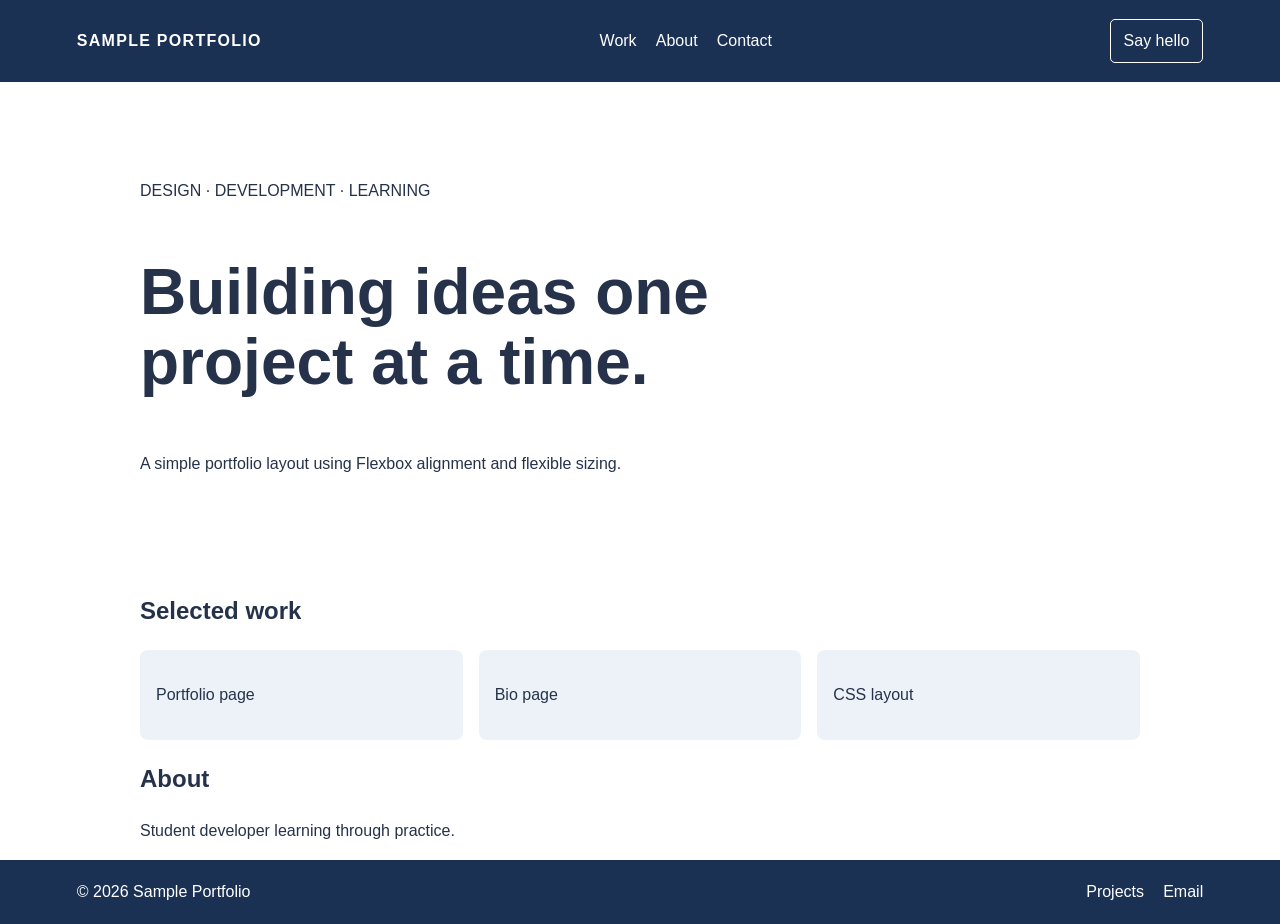
==== P10-advanced-flexbox/index.html @ ea056910 "Add P1-P13 web development lab programs" ====
<!doctype html>
<html lang="en"><head><meta charset="UTF-8"><meta name="viewport" content="width=device-width, initial-scale=1.0"><title>Portfolio Header and Footer</title>
<style>
*{box-sizing:border-box}body{margin:0;color:#25324a;font:16px/1.6 Arial,sans-serif}
.site-header,footer{display:flex;align-items:center;justify-content:space-between;gap:1.5rem;padding:1.2rem 6%;background:#1b3154;color:white}
.site-header nav,footer nav{display:flex;gap:1.2rem}.site-header a,footer a{color:white;text-decoration:none}.brand{font-weight:bold;letter-spacing:.08em}.hire{padding:.5rem .8rem;border:1px solid white;border-radius:5px}
main{width:min(88%,1000px);margin:auto}.hero{padding:5rem 0;max-width:700px}.hero h1{font-size:clamp(2.2rem,6vw,4rem);line-height:1.1}
.work{display:flex;flex-wrap:wrap;gap:1rem}.work article{flex:1 1 220px;padding:2rem 1rem;background:#edf2f8;border-radius:8px}
@media(max-width:650px){.site-header{align-items:flex-start;flex-wrap:wrap}.site-header nav{order:3;width:100%}footer{align-items:flex-start;flex-direction:column}}
</style></head><body>
<header class="site-header"><a class="brand" href="#">SAMPLE PORTFOLIO</a><nav><a href="#work">Work</a><a href="#about">About</a><a href="#contact">Contact</a></nav><a class="hire" href="mailto:hello@example.com">Say hello</a></header>
<main><section class="hero"><p>DESIGN · DEVELOPMENT · LEARNING</p><h1>Building ideas one project at a time.</h1><p>A simple portfolio layout using Flexbox alignment and flexible sizing.</p></section>
<section id="work"><h2>Selected work</h2><div class="work"><article>Portfolio page</article><article>Bio page</article><article>CSS layout</article></div></section><section id="about"><h2>About</h2><p>Student developer learning through practice.</p></section></main>
<footer id="contact"><span>© 2026 Sample Portfolio</span><nav><a href="#work">Projects</a><a href="mailto:hello@example.com">Email</a></nav></footer></body></html>
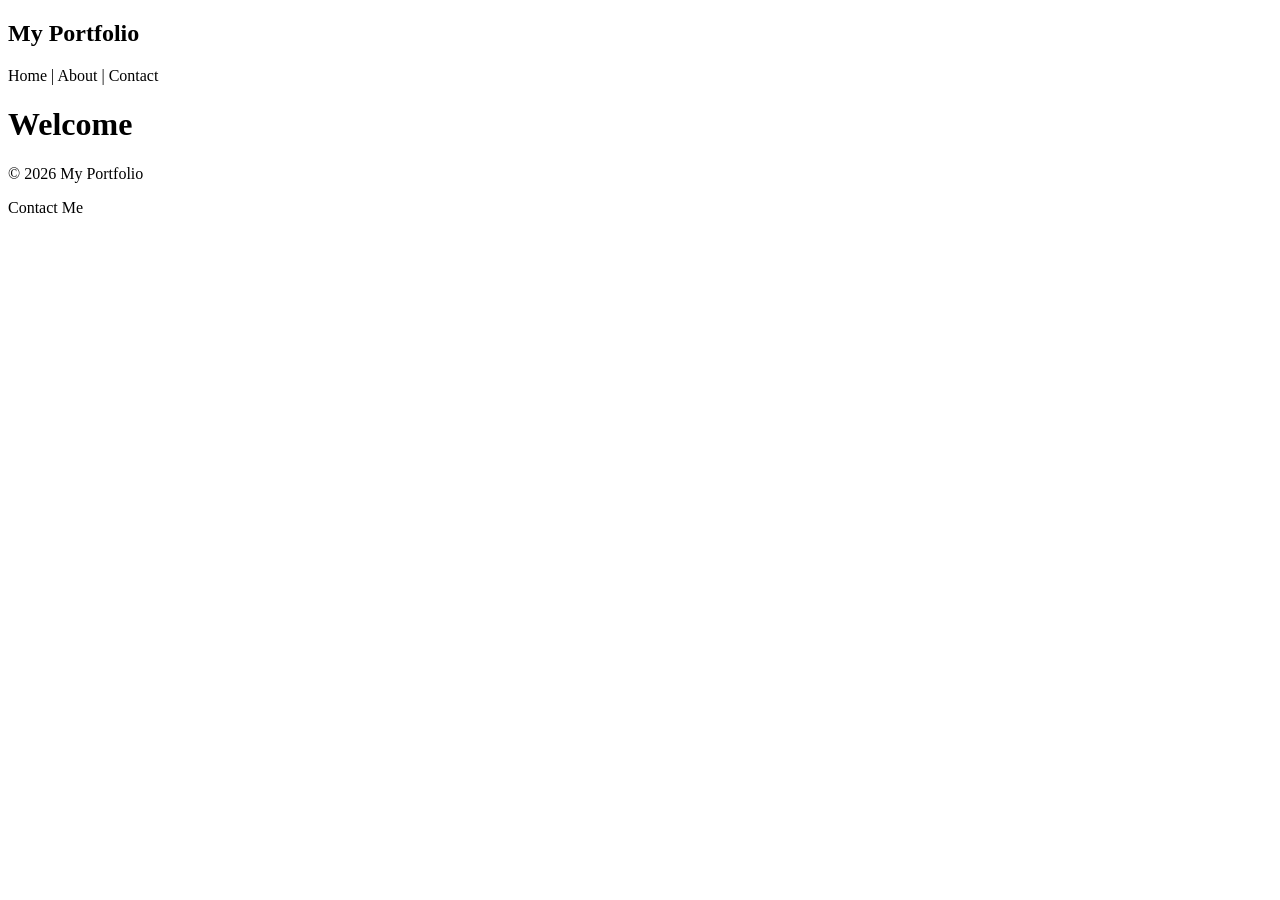
==== commit b656b83d: "Revamp index.html structure and styling Replaced the original HTML structure with a new layout featu" ====
--- a/P10-advanced-flexbox/index.html
+++ b/P10-advanced-flexbox/index.html
@@ -1,14 +1,20 @@
-<!doctype html>
-<html lang="en"><head><meta charset="UTF-8"><meta name="viewport" content="width=device-width, initial-scale=1.0"><title>Portfolio Header and Footer</title>
-<style>
-*{box-sizing:border-box}body{margin:0;color:#25324a;font:16px/1.6 Arial,sans-serif}
-.site-header,footer{display:flex;align-items:center;justify-content:space-between;gap:1.5rem;padding:1.2rem 6%;background:#1b3154;color:white}
-.site-header nav,footer nav{display:flex;gap:1.2rem}.site-header a,footer a{color:white;text-decoration:none}.brand{font-weight:bold;letter-spacing:.08em}.hire{padding:.5rem .8rem;border:1px solid white;border-radius:5px}
-main{width:min(88%,1000px);margin:auto}.hero{padding:5rem 0;max-width:700px}.hero h1{font-size:clamp(2.2rem,6vw,4rem);line-height:1.1}
-.work{display:flex;flex-wrap:wrap;gap:1rem}.work article{flex:1 1 220px;padding:2rem 1rem;background:#edf2f8;border-radius:8px}
-@media(max-width:650px){.site-header{align-items:flex-start;flex-wrap:wrap}.site-header nav{order:3;width:100%}footer{align-items:flex-start;flex-direction:column}}
-</style></head><body>
-<header class="site-header"><a class="brand" href="#">SAMPLE PORTFOLIO</a><nav><a href="#work">Work</a><a href="#about">About</a><a href="#contact">Contact</a></nav><a class="hire" href="mailto:hello@example.com">Say hello</a></header>
-<main><section class="hero"><p>DESIGN · DEVELOPMENT · LEARNING</p><h1>Building ideas one project at a time.</h1><p>A simple portfolio layout using Flexbox alignment and flexible sizing.</p></section>
-<section id="work"><h2>Selected work</h2><div class="work"><article>Portfolio page</article><article>Bio page</article><article>CSS layout</article></div></section><section id="about"><h2>About</h2><p>Student developer learning through practice.</p></section></main>
-<footer id="contact"><span>© 2026 Sample Portfolio</span><nav><a href="#work">Projects</a><a href="mailto:hello@example.com">Email</a></nav></footer></body></html>
+<!DOCTYPE html>
+<html>
+<head>
+    <title>Header Footer</title>
+    <link rel="stylesheet" href="style.css">
+</head>
+<body>
+    <header>
+        <h2>My Portfolio</h2>
+        <nav>Home | About | Contact</nav>
+    </header>
+
+    <main><h1>Welcome</h1></main>
+
+    <footer>
+        <p>©️ 2026 My Portfolio</p>
+        <p>Contact Me</p>
+    </footer>
+</body>
+</html>
